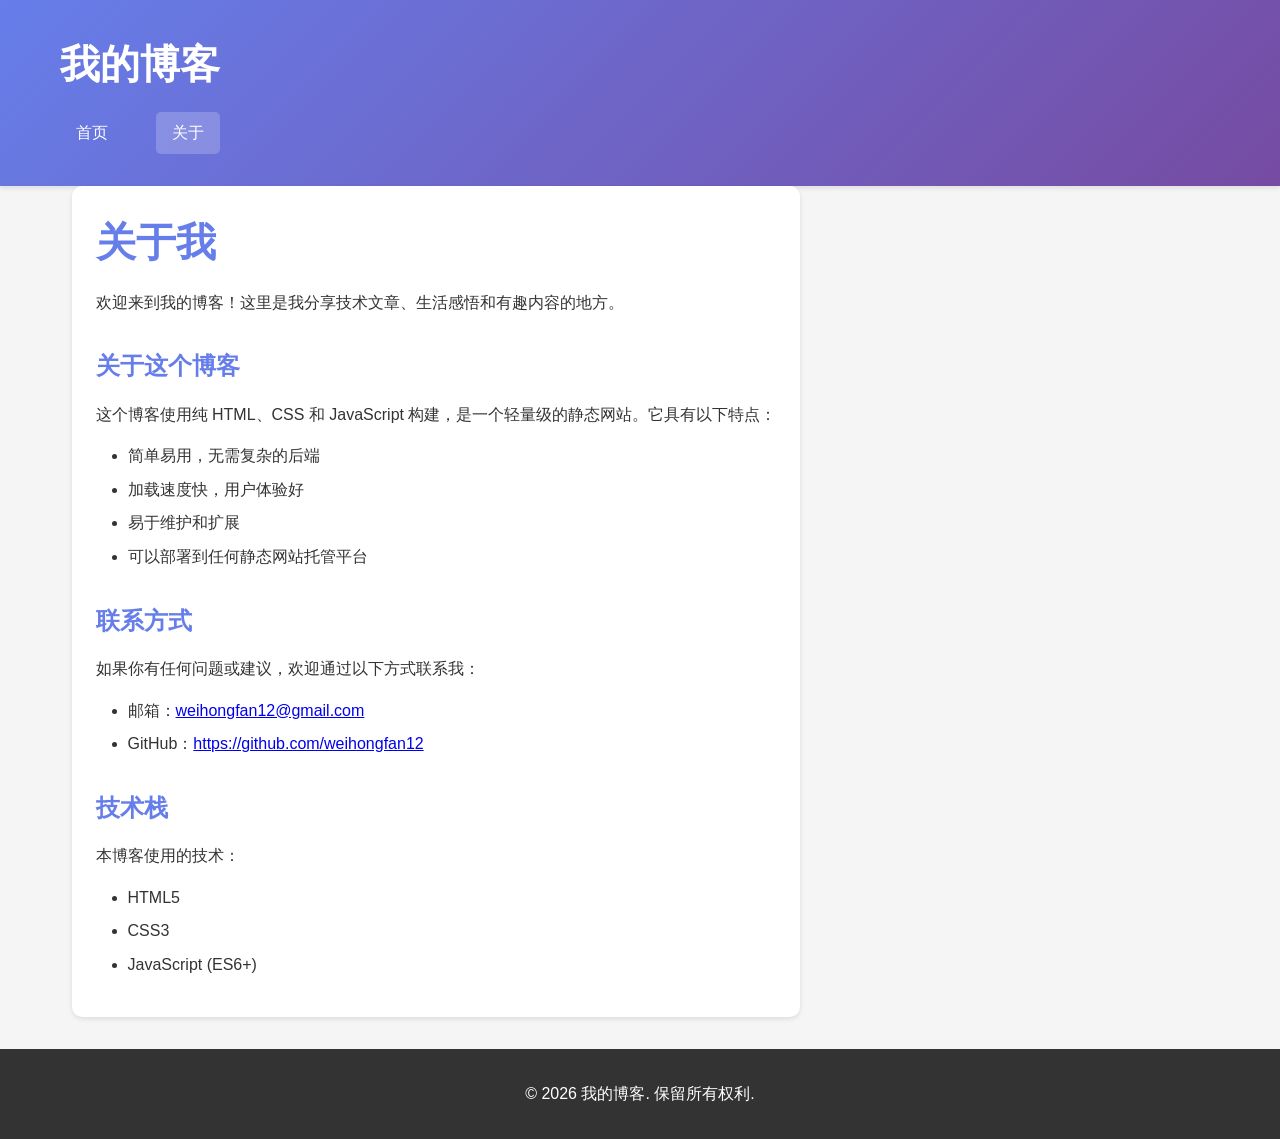
==== about.html @ 35a8b7f5 "Initial commit: Create blog website" ====
<!DOCTYPE html>
<html lang="zh-CN">
<head>
    <meta charset="UTF-8">
    <meta name="viewport" content="width=device-width, initial-scale=1.0">
    <title>关于 - 我的博客</title>
    <link rel="stylesheet" href="styles.css">
</head>
<body>
    <header>
        <div class="container">
            <h1>我的博客</h1>
            <nav>
                <a href="index.html">首页</a>
                <a href="about.html" class="active">关于</a>
            </nav>
        </div>
    </header>

    <main class="container">
        <div class="about-page">
            <div class="post-card">
                <h1>关于我</h1>
                <p>欢迎来到我的博客！这里是我分享技术文章、生活感悟和有趣内容的地方。</p>
                
                <h2>关于这个博客</h2>
                <p>这个博客使用纯 HTML、CSS 和 JavaScript 构建，是一个轻量级的静态网站。它具有以下特点：</p>
                <ul>
                    <li>简单易用，无需复杂的后端</li>
                    <li>加载速度快，用户体验好</li>
                    <li>易于维护和扩展</li>
                    <li>可以部署到任何静态网站托管平台</li>
                </ul>
                
                <h2>联系方式</h2>
                <p>如果你有任何问题或建议，欢迎通过以下方式联系我：</p>
                <ul>
                    <li>邮箱：<a href="mailto:weihongfan12@gmail.com">weihongfan12@gmail.com</a></li>
                    <li>GitHub：<a href="https://github.com/weihongfan12" target="_blank">https://github.com/weihongfan12</a></li>
                </ul>
                
                <h2>技术栈</h2>
                <p>本博客使用的技术：</p>
                <ul>
                    <li>HTML5</li>
                    <li>CSS3</li>
                    <li>JavaScript (ES6+)</li>
                </ul>
            </div>
        </div>
    </main>

    <footer>
        <div class="container">
            <p>&copy; 2026 我的博客. 保留所有权利.</p>
        </div>
    </footer>
</body>
</html>
---- styles.css ----
* {
    margin: 0;
    padding: 0;
    box-sizing: border-box;
}

body {
    font-family: -apple-system, BlinkMacSystemFont, 'Segoe UI', Roboto, 'Helvetica Neue', Arial, sans-serif;
    line-height: 1.6;
    color: #333;
    background-color: #f5f5f5;
}

.container {
    max-width: 1200px;
    margin: 0 auto;
    padding: 0 20px;
}

header {
    background: linear-gradient(135deg, #667eea 0%, #764ba2 100%);
    color: white;
    padding: 2rem 0;
    box-shadow: 0 2px 5px rgba(0,0,0,0.1);
}

header h1 {
    font-size: 2.5rem;
    margin-bottom: 1rem;
}

header nav {
    display: flex;
    gap: 2rem;
}

header nav a {
    color: white;
    text-decoration: none;
    padding: 0.5rem 1rem;
    border-radius: 5px;
    transition: background-color 0.3s;
}

header nav a:hover,
header nav a.active {
    background-color: rgba(255,255,255,0.2);
}

main {
    display: grid;
    grid-template-columns: 2fr 1fr;
    gap: 2rem;
    margin: 2rem auto;
}

.blog-posts h2 {
    margin-bottom: 1.5rem;
    color: #667eea;
}

.post-card {
    background: white;
    border-radius: 10px;
    padding: 1.5rem;
    margin-bottom: 1.5rem;
    box-shadow: 0 2px 5px rgba(0,0,0,0.1);
    transition: transform 0.3s, box-shadow 0.3s;
}

.post-card:hover {
    transform: translateY(-5px);
    box-shadow: 0 5px 15px rgba(0,0,0,0.2);
}

.post-card h3 {
    color: #667eea;
    margin-bottom: 0.5rem;
}

.post-card h3 a {
    color: #667eea;
    text-decoration: none;
}

.post-card h3 a:hover {
    text-decoration: underline;
}

.post-card .meta {
    color: #666;
    font-size: 0.9rem;
    margin-bottom: 1rem;
}

.post-card .excerpt {
    color: #555;
    margin-bottom: 1rem;
}

.post-card .read-more {
    display: inline-block;
    color: #667eea;
    text-decoration: none;
    font-weight: bold;
}

.post-card .read-more:hover {
    text-decoration: underline;
}

.sidebar {
    background: white;
    border-radius: 10px;
    padding: 1.5rem;
    box-shadow: 0 2px 5px rgba(0,0,0,0.1);
    height: fit-content;
}

.widget {
    margin-bottom: 2rem;
}

.widget:last-child {
    margin-bottom: 0;
}

.widget h3 {
    color: #667eea;
    margin-bottom: 1rem;
    padding-bottom: 0.5rem;
    border-bottom: 2px solid #667eea;
}

.widget ul {
    list-style: none;
}

.widget ul li {
    margin-bottom: 0.5rem;
}

.widget ul li a {
    color: #333;
    text-decoration: none;
}

.widget ul li a:hover {
    color: #667eea;
}

footer {
    background: #333;
    color: white;
    text-align: center;
    padding: 2rem 0;
    margin-top: 2rem;
}

@media (max-width: 768px) {
    main {
        grid-template-columns: 1fr;
    }
    
    header h1 {
        font-size: 2rem;
    }
    
    header nav {
        flex-direction: column;
        gap: 0.5rem;
    }
}

.post-detail {
    max-width: 800px;
    margin: 0 auto;
}

.post-detail .post-card {
    margin-bottom: 0;
}

.post-detail h1 {
    color: #667eea;
    font-size: 2.5rem;
    margin-bottom: 1rem;
}

.post-detail .post-body {
    margin-top: 2rem;
    line-height: 1.8;
}

.post-detail .post-body h2 {
    color: #667eea;
    margin-top: 2rem;
    margin-bottom: 1rem;
}

.post-detail .post-body p {
    margin-bottom: 1rem;
}

.post-detail .post-body ul,
.post-detail .post-body ol {
    margin-left: 2rem;
    margin-bottom: 1rem;
}

.post-detail .post-body li {
    margin-bottom: 0.5rem;
}

.back-link {
    display: inline-block;
    margin-top: 2rem;
    color: #667eea;
    text-decoration: none;
    font-weight: bold;
}

.back-link:hover {
    text-decoration: underline;
}

.about-page {
    max-width: 800px;
    margin: 0 auto;
}

.about-page .post-card {
    margin-bottom: 0;
}

.about-page h1 {
    color: #667eea;
    font-size: 2.5rem;
    margin-bottom: 1rem;
}

.about-page h2 {
    color: #667eea;
    margin-top: 2rem;
    margin-bottom: 1rem;
}

.about-page p {
    margin-bottom: 1rem;
}

.about-page ul {
    margin-left: 2rem;
    margin-bottom: 1rem;
}

.about-page li {
    margin-bottom: 0.5rem;
}
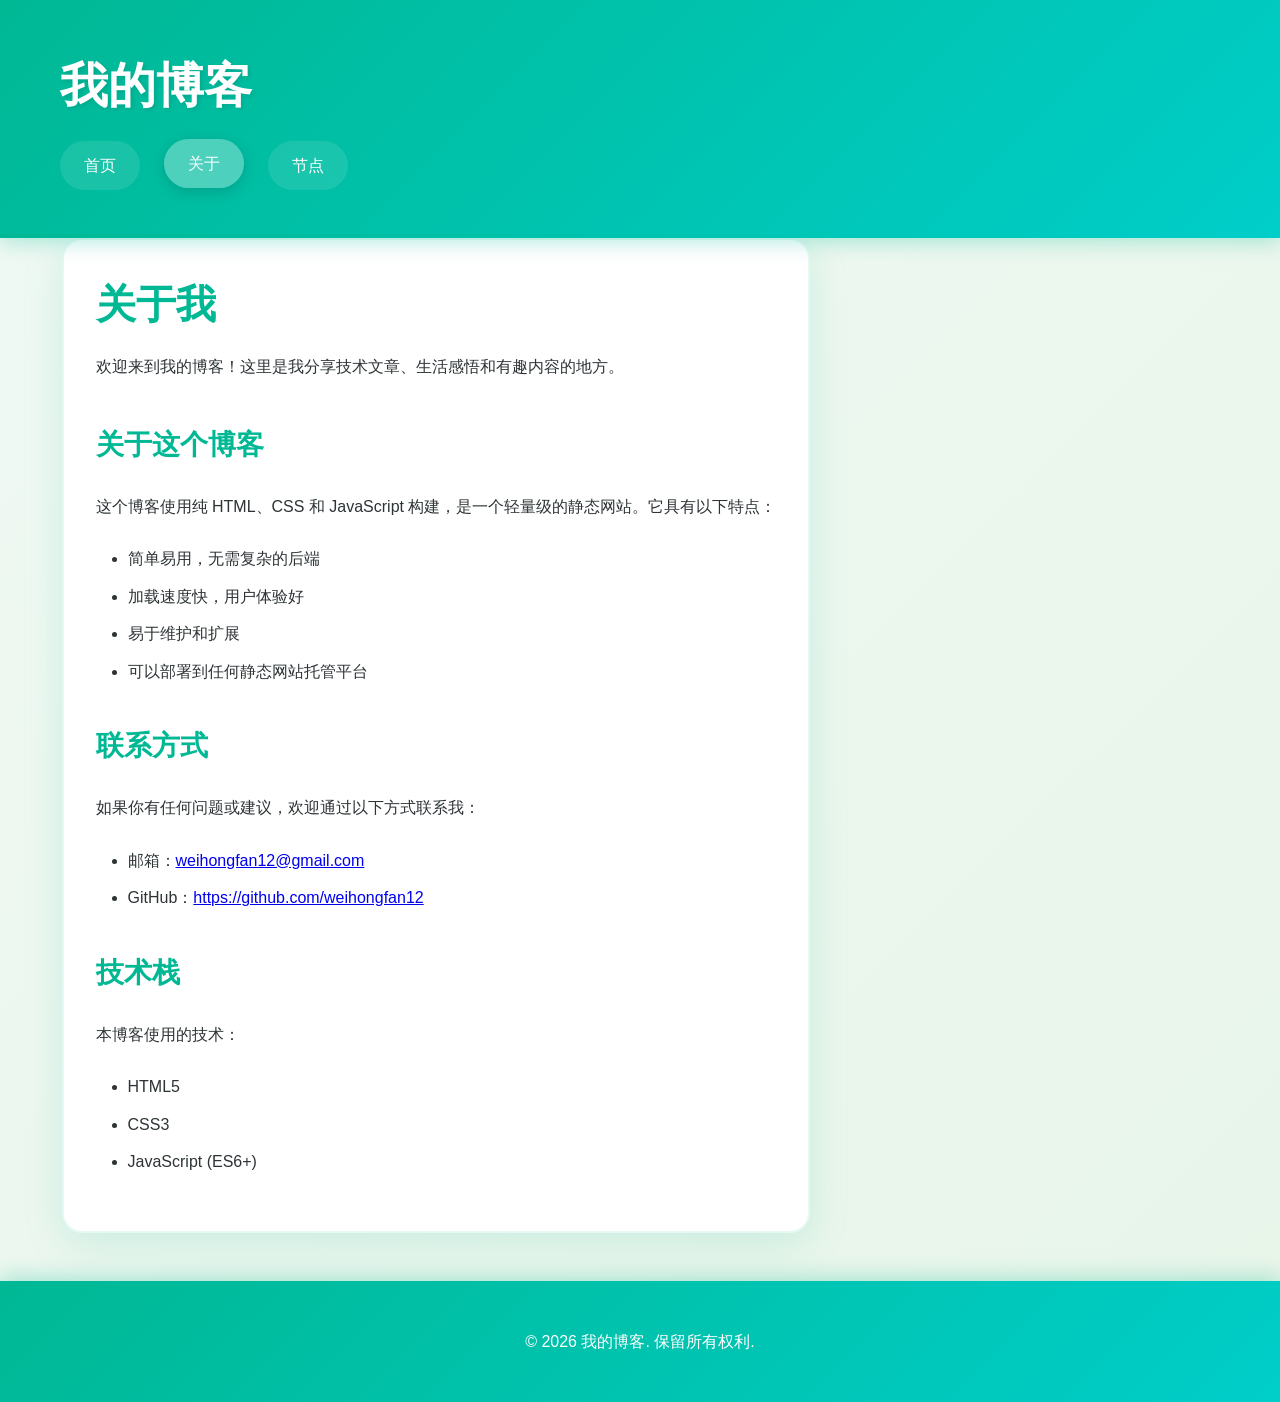
==== commit 6ff57636: "Add nodes page with subscription and VPS nodes list" ====
--- a/about.html
+++ b/about.html
@@ -13,6 +13,7 @@
             <nav>
                 <a href="index.html">首页</a>
                 <a href="about.html" class="active">关于</a>
+                <a href="nodes.html">节点</a>
             </nav>
         </div>
     </header>
--- a/styles.css
+++ b/styles.css
@@ -1,3 +1,4 @@
+/* 清新自然风格（绿色系） */
 * {
     margin: 0;
     padding: 0;
@@ -7,8 +8,9 @@
 body {
     font-family: -apple-system, BlinkMacSystemFont, 'Segoe UI', Roboto, 'Helvetica Neue', Arial, sans-serif;
     line-height: 1.6;
-    color: #333;
-    background-color: #f5f5f5;
+    color: #2d3436;
+    background: linear-gradient(135deg, #f0f9f4 0%, #e8f5e9 100%);
+    min-height: 100vh;
 }
 
 .container {
@@ -18,107 +20,153 @@
 }
 
 header {
-    background: linear-gradient(135deg, #667eea 0%, #764ba2 100%);
-    color: white;
-    padding: 2rem 0;
-    box-shadow: 0 2px 5px rgba(0,0,0,0.1);
+    background: linear-gradient(135deg, #00b894 0%, #00cec9 100%);
+    color: white;
+    padding: 3rem 0;
+    box-shadow: 0 4px 20px rgba(0, 184, 148, 0.3);
+    position: relative;
+    overflow: hidden;
+}
+
+header::after {
+    content: '';
+    position: absolute;
+    bottom: 0;
+    left: 0;
+    right: 0;
+    height: 4px;
+    background: linear-gradient(90deg, #00b894, #00cec9, #00b894);
+    background-size: 200% 100%;
+    animation: shimmer 3s linear infinite;
+}
+
+@keyframes shimmer {
+    0% { background-position: -200% 0; }
+    100% { background-position: 200% 0; }
 }
 
 header h1 {
-    font-size: 2.5rem;
-    margin-bottom: 1rem;
+    font-size: 3rem;
+    margin-bottom: 1rem;
+    font-weight: 700;
+    text-shadow: 2px 2px 4px rgba(0,0,0,0.1);
 }
 
 header nav {
     display: flex;
-    gap: 2rem;
+    gap: 1.5rem;
+    position: relative;
+    z-index: 1;
 }
 
 header nav a {
     color: white;
     text-decoration: none;
-    padding: 0.5rem 1rem;
-    border-radius: 5px;
-    transition: background-color 0.3s;
+    padding: 0.75rem 1.5rem;
+    border-radius: 25px;
+    transition: all 0.3s ease;
+    font-weight: 500;
+    background: rgba(255,255,255,0.1);
+    backdrop-filter: blur(10px);
 }
 
 header nav a:hover,
 header nav a.active {
-    background-color: rgba(255,255,255,0.2);
+    background: rgba(255,255,255,0.3);
+    transform: translateY(-2px);
+    box-shadow: 0 4px 15px rgba(0,0,0,0.15);
 }
 
 main {
     display: grid;
     grid-template-columns: 2fr 1fr;
     gap: 2rem;
-    margin: 2rem auto;
+    margin: 3rem auto;
 }
 
 .blog-posts h2 {
-    margin-bottom: 1.5rem;
-    color: #667eea;
+    margin-bottom: 2rem;
+    color: #00b894;
+    font-size: 2rem;
+    font-weight: 600;
 }
 
 .post-card {
     background: white;
-    border-radius: 10px;
-    padding: 1.5rem;
-    margin-bottom: 1.5rem;
-    box-shadow: 0 2px 5px rgba(0,0,0,0.1);
-    transition: transform 0.3s, box-shadow 0.3s;
+    border-radius: 20px;
+    padding: 2rem;
+    margin-bottom: 2rem;
+    box-shadow: 0 10px 40px rgba(0, 184, 148, 0.15);
+    transition: all 0.4s cubic-bezier(0.175, 0.885, 0.32, 1.275);
+    border: 2px solid rgba(0, 184, 148, 0.1);
 }
 
 .post-card:hover {
-    transform: translateY(-5px);
-    box-shadow: 0 5px 15px rgba(0,0,0,0.2);
+    transform: translateY(-8px);
+    box-shadow: 0 20px 60px rgba(0, 184, 148, 0.25);
+    border-color: #00b894;
 }
 
 .post-card h3 {
-    color: #667eea;
-    margin-bottom: 0.5rem;
+    color: #00b894;
+    margin-bottom: 0.75rem;
+    font-size: 1.75rem;
+    font-weight: 600;
 }
 
 .post-card h3 a {
-    color: #667eea;
+    color: #00b894;
     text-decoration: none;
+    transition: color 0.3s;
 }
 
 .post-card h3 a:hover {
-    text-decoration: underline;
+    color: #00cec9;
 }
 
 .post-card .meta {
-    color: #666;
+    color: #636e72;
     font-size: 0.9rem;
     margin-bottom: 1rem;
+    display: flex;
+    gap: 1rem;
+    align-items: center;
 }
 
 .post-card .excerpt {
     color: #555;
-    margin-bottom: 1rem;
+    margin-bottom: 1.5rem;
+    line-height: 1.8;
 }
 
 .post-card .read-more {
     display: inline-block;
-    color: #667eea;
+    color: white;
     text-decoration: none;
-    font-weight: bold;
+    font-weight: 600;
+    padding: 0.6rem 1.8rem;
+    border-radius: 25px;
+    background: linear-gradient(135deg, #00b894 0%, #00cec9 100%);
+    transition: all 0.3s ease;
+    box-shadow: 0 4px 15px rgba(0, 184, 148, 0.3);
 }
 
 .post-card .read-more:hover {
-    text-decoration: underline;
+    transform: scale(1.05);
+    box-shadow: 0 6px 20px rgba(0, 184, 148, 0.4);
 }
 
 .sidebar {
     background: white;
-    border-radius: 10px;
-    padding: 1.5rem;
-    box-shadow: 0 2px 5px rgba(0,0,0,0.1);
+    border-radius: 20px;
+    padding: 2rem;
+    box-shadow: 0 10px 40px rgba(0, 184, 148, 0.15);
     height: fit-content;
+    border: 2px solid rgba(0, 184, 148, 0.1);
 }
 
 .widget {
-    margin-bottom: 2rem;
+    margin-bottom: 2.5rem;
 }
 
 .widget:last-child {
@@ -126,10 +174,12 @@
 }
 
 .widget h3 {
-    color: #667eea;
-    margin-bottom: 1rem;
-    padding-bottom: 0.5rem;
-    border-bottom: 2px solid #667eea;
+    color: #00b894;
+    margin-bottom: 1.5rem;
+    padding-bottom: 1rem;
+    border-bottom: 3px solid #00b894;
+    font-size: 1.5rem;
+    font-weight: 600;
 }
 
 .widget ul {
@@ -137,24 +187,33 @@
 }
 
 .widget ul li {
-    margin-bottom: 0.5rem;
+    margin-bottom: 0.75rem;
 }
 
 .widget ul li a {
-    color: #333;
+    color: #2d3436;
     text-decoration: none;
+    padding: 0.6rem 1rem;
+    border-radius: 10px;
+    transition: all 0.3s ease;
+    display: block;
+    border: 1px solid transparent;
 }
 
 .widget ul li a:hover {
-    color: #667eea;
+    background: linear-gradient(135deg, #00b894 0%, #00cec9 100%);
+    color: white;
+    transform: translateX(5px);
+    box-shadow: 0 4px 15px rgba(0, 184, 148, 0.3);
 }
 
 footer {
-    background: #333;
+    background: linear-gradient(135deg, #00b894 0%, #00cec9 100%);
     color: white;
     text-align: center;
-    padding: 2rem 0;
-    margin-top: 2rem;
+    padding: 3rem 0;
+    margin-top: 3rem;
+    box-shadow: 0 -4px 20px rgba(0, 184, 148, 0.3);
 }
 
 @media (max-width: 768px) {
@@ -168,7 +227,11 @@
     
     header nav {
         flex-direction: column;
-        gap: 0.5rem;
+        gap: 0.75rem;
+    }
+    
+    .post-card {
+        padding: 1.5rem;
     }
 }
 
@@ -182,46 +245,54 @@
 }
 
 .post-detail h1 {
-    color: #667eea;
+    color: #00b894;
     font-size: 2.5rem;
     margin-bottom: 1rem;
+    font-weight: 700;
 }
 
 .post-detail .post-body {
     margin-top: 2rem;
-    line-height: 1.8;
+    line-height: 1.9;
 }
 
 .post-detail .post-body h2 {
-    color: #667eea;
-    margin-top: 2rem;
-    margin-bottom: 1rem;
+    color: #00b894;
+    margin-top: 2.5rem;
+    margin-bottom: 1.5rem;
+    font-size: 1.75rem;
 }
 
 .post-detail .post-body p {
-    margin-bottom: 1rem;
+    margin-bottom: 1.5rem;
 }
 
 .post-detail .post-body ul,
 .post-detail .post-body ol {
     margin-left: 2rem;
-    margin-bottom: 1rem;
+    margin-bottom: 1.5rem;
 }
 
 .post-detail .post-body li {
-    margin-bottom: 0.5rem;
+    margin-bottom: 0.75rem;
 }
 
 .back-link {
     display: inline-block;
     margin-top: 2rem;
-    color: #667eea;
+    color: white;
     text-decoration: none;
-    font-weight: bold;
+    font-weight: 600;
+    padding: 0.75rem 2rem;
+    border-radius: 25px;
+    background: linear-gradient(135deg, #00b894 0%, #00cec9 100%);
+    transition: all 0.3s ease;
+    box-shadow: 0 4px 15px rgba(0, 184, 148, 0.3);
 }
 
 .back-link:hover {
-    text-decoration: underline;
+    transform: scale(1.05);
+    box-shadow: 0 6px 20px rgba(0, 184, 148, 0.4);
 }
 
 .about-page {
@@ -234,26 +305,204 @@
 }
 
 .about-page h1 {
-    color: #667eea;
+    color: #00b894;
     font-size: 2.5rem;
     margin-bottom: 1rem;
+    font-weight: 700;
 }
 
 .about-page h2 {
-    color: #667eea;
-    margin-top: 2rem;
-    margin-bottom: 1rem;
+    color: #00b894;
+    margin-top: 2.5rem;
+    margin-bottom: 1.5rem;
+    font-size: 1.75rem;
 }
 
 .about-page p {
-    margin-bottom: 1rem;
+    margin-bottom: 1.5rem;
+    line-height: 1.9;
 }
 
 .about-page ul {
     margin-left: 2rem;
-    margin-bottom: 1rem;
+    margin-bottom: 1.5rem;
 }
 
 .about-page li {
+    margin-bottom: 0.75rem;
+}
+
+.nodes-page {
+    max-width: 800px;
+    margin: 0 auto;
+}
+
+.nodes-page .post-card {
+    margin-bottom: 0;
+}
+
+.nodes-page h1 {
+    color: #00b894;
+    font-size: 2.5rem;
+    margin-bottom: 1rem;
+    font-weight: 700;
+}
+
+.nodes-page h2 {
+    color: #00b894;
+    margin-top: 2.5rem;
+    margin-bottom: 1.5rem;
+    font-size: 1.75rem;
+    font-weight: 600;
+}
+
+.nodes-page h3 {
+    color: #2d3436;
+    font-size: 1.25rem;
     margin-bottom: 0.5rem;
+}
+
+.subscription-box {
+    background: linear-gradient(135deg, rgba(0, 184, 148, 0.1) 0%, rgba(0, 206, 201, 0.1) 100%);
+    padding: 2rem;
+    border-radius: 15px;
+    margin-bottom: 2rem;
+    border: 2px solid rgba(0, 184, 148, 0.2);
+}
+
+.subscription-link {
+    display: flex;
+    gap: 1rem;
+    align-items: center;
+}
+
+.subscription-link input {
+    flex: 1;
+    padding: 0.75rem 1rem;
+    border: 2px solid #00b894;
+    border-radius: 10px;
+    font-size: 1rem;
+    background: white;
+    color: #2d3436;
+}
+
+.subscription-link button {
+    padding: 0.75rem 2rem;
+    border: none;
+    border-radius: 10px;
+    background: linear-gradient(135deg, #00b894 0%, #00cec9 100%);
+    color: white;
+    font-weight: 600;
+    cursor: pointer;
+    transition: all 0.3s ease;
+    box-shadow: 0 4px 15px rgba(0, 184, 148, 0.3);
+}
+
+.subscription-link button:hover {
+    transform: scale(1.05);
+    box-shadow: 0 6px 20px rgba(0, 184, 148, 0.4);
+}
+
+.nodes-list {
+    display: grid;
+    gap: 1.5rem;
+}
+
+.node-item {
+    background: white;
+    border-radius: 15px;
+    padding: 1.5rem;
+    box-shadow: 0 10px 40px rgba(0, 184, 148, 0.15);
+    border: 2px solid rgba(0, 184, 148, 0.1);
+    transition: all 0.3s ease;
+}
+
+.node-item:hover {
+    transform: translateY(-5px);
+    box-shadow: 0 20px 60px rgba(0, 184, 148, 0.25);
+    border-color: #00b894;
+}
+
+.node-header {
+    display: flex;
+    justify-content: space-between;
+    align-items: center;
+    margin-bottom: 1rem;
+    padding-bottom: 1rem;
+    border-bottom: 2px solid rgba(0, 184, 148, 0.2);
+}
+
+.node-header h3 {
+    color: #00b894;
+    font-size: 1.5rem;
+    font-weight: 600;
+    margin: 0;
+}
+
+.node-purity {
+    background: linear-gradient(135deg, #00b894 0%, #00cec9 100%);
+    color: white;
+    padding: 0.5rem 1rem;
+    border-radius: 20px;
+    font-size: 0.9rem;
+    font-weight: 600;
+}
+
+.node-details {
+    line-height: 1.8;
+}
+
+.node-details p {
+    margin-bottom: 0.75rem;
+    color: #555;
+}
+
+.node-details strong {
+    color: #2d3436;
+    font-weight: 600;
+}
+
+.status-online {
+    color: #00b894;
+    font-weight: 600;
+}
+
+.note {
+    background: linear-gradient(135deg, rgba(255, 193, 7, 0.1) 0%, rgba(255, 152, 0, 0.1) 100%);
+    padding: 2rem;
+    border-radius: 15px;
+    margin-top: 2rem;
+    border: 2px solid rgba(255, 193, 7, 0.2);
+}
+
+.note h3 {
+    color: #ff9800;
+    font-size: 1.25rem;
+    margin-bottom: 1rem;
+    font-weight: 600;
+}
+
+.note ul {
+    margin-left: 2rem;
+    margin-top: 1rem;
+}
+
+.note li {
+    margin-bottom: 0.75rem;
+    color: #555;
+}
+
+@media (max-width: 768px) {
+    .nodes-list {
+        grid-template-columns: 1fr;
+    }
+    
+    .subscription-link {
+        flex-direction: column;
+        align-items: stretch;
+    }
+    
+    .subscription-link input {
+        margin-bottom: 1rem;
+    }
 }
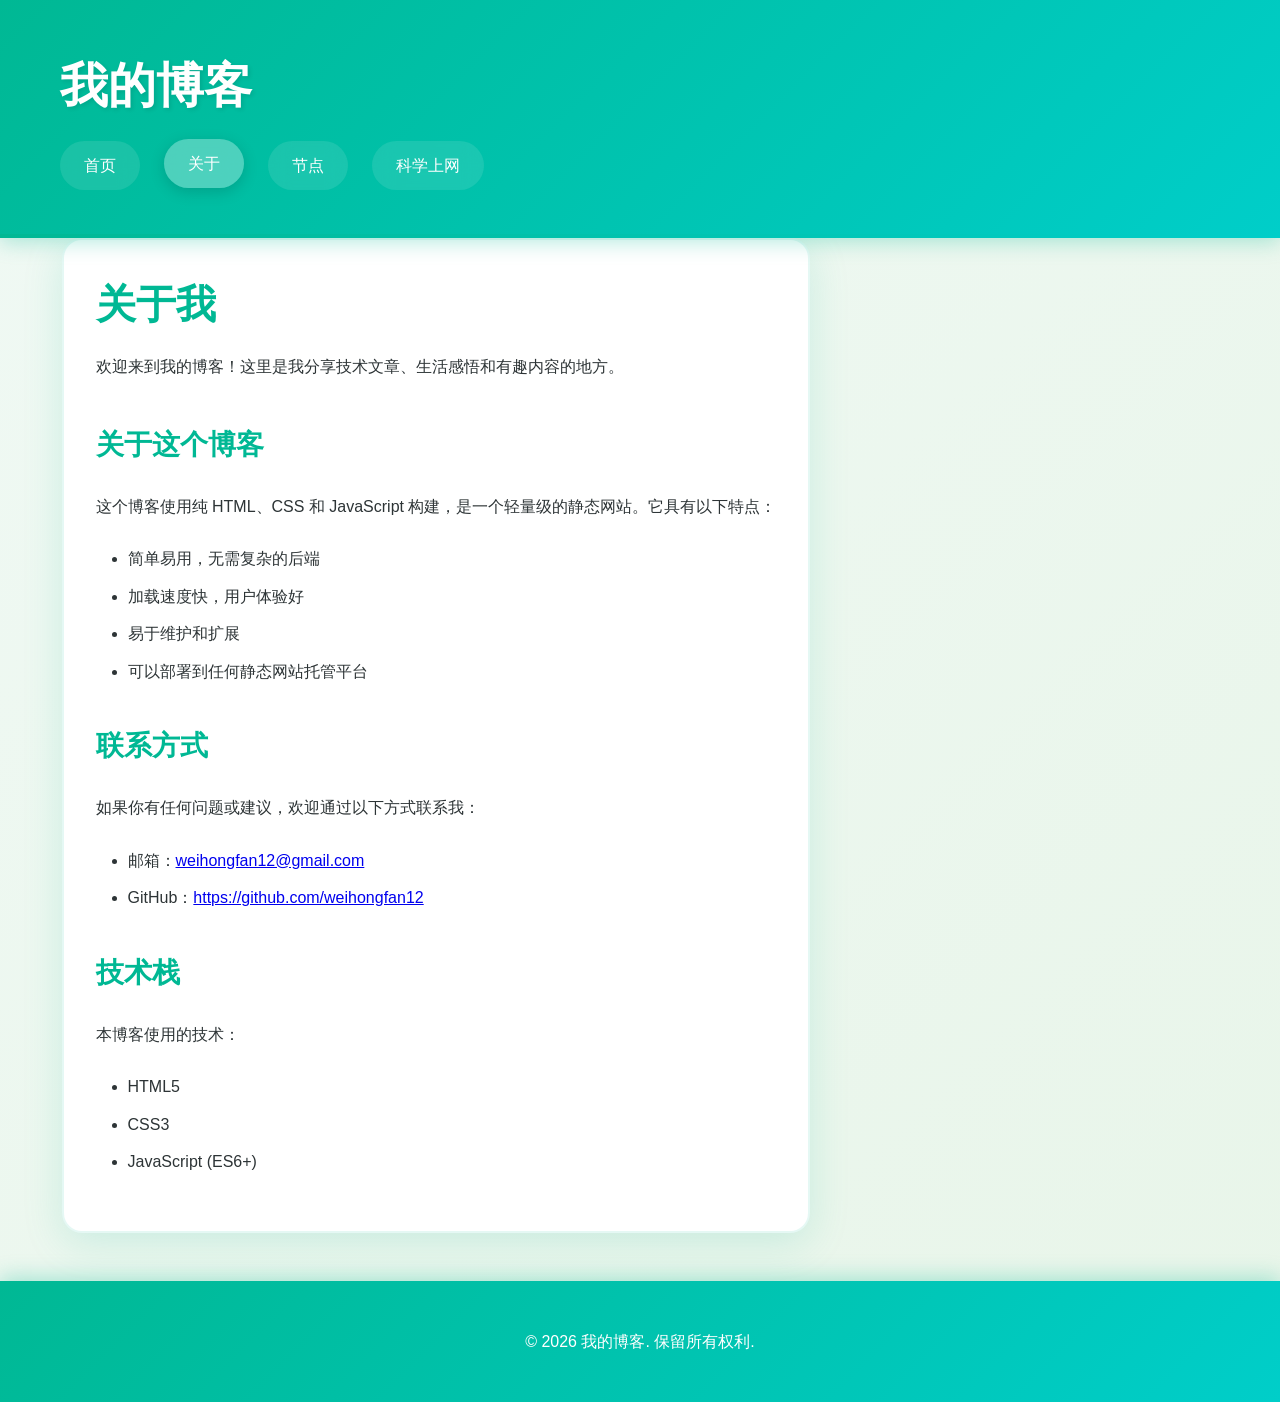
==== commit 33ac7bc8: "Add science-networking page" ====
--- a/about.html
+++ b/about.html
@@ -14,6 +14,7 @@
                 <a href="index.html">首页</a>
                 <a href="about.html" class="active">关于</a>
                 <a href="nodes.html">节点</a>
+                <a href="science-networking.html">科学上网</a>
             </nav>
         </div>
     </header>
--- a/styles.css
+++ b/styles.css
@@ -332,6 +332,182 @@
     margin-bottom: 0.75rem;
 }
 
+.search-wrapper {
+    margin-bottom: 2rem;
+}
+
+.search-wrapper h2 {
+    color: #00b894;
+    font-size: 1.5rem;
+    margin-bottom: 1rem;
+    font-weight: 600;
+}
+
+.search-input {
+    width: 100%;
+    padding: 0.75rem 1rem;
+    border: 2px solid #00b894;
+    border-radius: 10px;
+    font-size: 1rem;
+    background: white;
+    color: #2d3436;
+    transition: all 0.3s ease;
+}
+
+.search-input:focus {
+    outline: none;
+    border-color: #00cec9;
+    box-shadow: 0 0 0 3px rgba(0, 184, 148, 0.2);
+}
+
+.no-articles, .no-nodes {
+    text-align: center;
+    padding: 3rem;
+    color: #636e72;
+    font-size: 1.1rem;
+    background: rgba(0, 184, 148, 0.05);
+    border-radius: 10px;
+    margin: 2rem 0;
+}
+
+.add-node-btn {
+    background: linear-gradient(135deg, #00b894 0%, #00cec9 100%);
+    color: white;
+    border: none;
+    padding: 0.5rem 1rem;
+    border-radius: 8px;
+    font-weight: 600;
+    cursor: pointer;
+    transition: all 0.3s ease;
+    box-shadow: 0 4px 15px rgba(0, 184, 148, 0.3);
+    margin-left: 1rem;
+}
+
+.add-node-btn:hover {
+    transform: scale(1.05);
+    box-shadow: 0 6px 20px rgba(0, 184, 148, 0.4);
+}
+
+.form-container {
+    position: fixed;
+    top: 50%;
+    left: 50%;
+    transform: translate(-50%, -50%);
+    background: white;
+    padding: 2rem;
+    border-radius: 20px;
+    box-shadow: 0 20px 60px rgba(0, 0, 0, 0.3);
+    z-index: 1000;
+    min-width: 400px;
+    max-width: 500px;
+}
+
+.add-node-form h3 {
+    color: #00b894;
+    font-size: 1.5rem;
+    margin-bottom: 1.5rem;
+}
+
+.form-group {
+    margin-bottom: 1.5rem;
+}
+
+.form-group label {
+    display: block;
+    margin-bottom: 0.5rem;
+    color: #2d3436;
+    font-weight: 600;
+}
+
+.form-group input,
+.form-group select {
+    width: 100%;
+    padding: 0.75rem;
+    border: 2px solid #ddd;
+    border-radius: 8px;
+    font-size: 1rem;
+    background: white;
+    color: #2d3436;
+}
+
+.form-group input:focus,
+.form-group select:focus {
+    outline: none;
+    border-color: #00b894;
+    box-shadow: 0 0 0 3px rgba(0, 184, 148, 0.2);
+}
+
+.form-actions {
+    display: flex;
+    gap: 1rem;
+    margin-top: 2rem;
+}
+
+.form-actions button {
+    flex: 1;
+    padding: 0.75rem 1.5rem;
+    border: none;
+    border-radius: 8px;
+    font-weight: 600;
+    cursor: pointer;
+    transition: all 0.3s ease;
+}
+
+.form-actions button:first-child {
+    background: linear-gradient(135deg, #00b894 0%, #00cec9 100%);
+    color: white;
+}
+
+.form-actions button:first-child:hover {
+    transform: scale(1.02);
+    box-shadow: 0 6px 20px rgba(0, 184, 148, 0.4);
+}
+
+.form-actions button:last-child {
+    background: #f5f5f5;
+    color: #333;
+}
+
+.form-actions button:last-child:hover {
+    background: #e0e0e0;
+}
+
+.node-link {
+    color: #00b894;
+    text-decoration: none;
+    word-break: break-all;
+    transition: color 0.3s ease;
+}
+
+.node-link:hover {
+    color: #00cec9;
+    text-decoration: underline;
+}
+
+.loading {
+    text-align: center;
+    padding: 3rem;
+    color: #636e72;
+    font-size: 1.1rem;
+}
+
+.loading::after {
+    content: '';
+    display: inline-block;
+    width: 20px;
+    height: 20px;
+    border: 3px solid #00b894;
+    border-top-color: transparent;
+    border-radius: 50%;
+    animation: spin 1s linear infinite;
+    margin-left: 1rem;
+}
+
+@keyframes spin {
+    0% { transform: rotate(0deg); }
+    100% { transform: rotate(360deg); }
+}
+
 .nodes-page {
     max-width: 800px;
     margin: 0 auto;
@@ -505,4 +681,107 @@
     .subscription-link input {
         margin-bottom: 1rem;
     }
+}
+
+.science-networking-page {
+    max-width: 800px;
+    margin: 0 auto;
+}
+
+.science-networking-page .post-card {
+    margin-bottom: 0;
+}
+
+.science-networking-page h1 {
+    color: #00b894;
+    font-size: 2.5rem;
+    margin-bottom: 1rem;
+    font-weight: 700;
+}
+
+.categories-section {
+    margin-bottom: 2rem;
+}
+
+.categories-section h2 {
+    color: #00b894;
+    font-size: 1.75rem;
+    margin-bottom: 1.5rem;
+    font-weight: 600;
+}
+
+.categories-grid {
+    display: grid;
+    grid-template-columns: repeat(auto-fit, minmax(250px, 1fr));
+    gap: 1.5rem;
+}
+
+.category-card {
+    background: white;
+    border-radius: 15px;
+    padding: 1.5rem;
+    box-shadow: 0 10px 40px rgba(0, 184, 148, 0.15);
+    border: 2px solid rgba(0, 184, 148, 0.1);
+    transition: all 0.3s ease;
+}
+
+.category-card:hover {
+    transform: translateY(-5px);
+    box-shadow: 0 20px 60px rgba(0, 184, 148, 0.25);
+    border-color: #00b894;
+}
+
+.category-card h3 {
+    color: #00b894;
+    font-size: 1.25rem;
+    margin-bottom: 0.75rem;
+}
+
+.category-card p {
+    color: #555;
+    margin-bottom: 1rem;
+}
+
+.category-link {
+    display: inline-block;
+    color: #00b894;
+    text-decoration: none;
+    font-weight: 600;
+    padding: 0.5rem 1rem;
+    border-radius: 8px;
+    background: linear-gradient(135deg, #00b894 0%, #00cec9 100%);
+    color: white;
+    transition: all 0.3s ease;
+}
+
+.category-link:hover {
+    transform: scale(1.05);
+    box-shadow: 0 4px 15px rgba(0, 184, 148, 0.3);
+}
+
+.category-items {
+    display: flex;
+    flex-direction: column;
+    gap: 0.75rem;
+}
+
+.category-item {
+    color: #2d3436;
+    text-decoration: none;
+    padding: 0.5rem 1rem;
+    border-radius: 8px;
+    border: 1px solid rgba(0, 184, 148, 0.2);
+    transition: all 0.3s ease;
+}
+
+.category-item:hover {
+    background: linear-gradient(135deg, rgba(0, 184, 148, 0.1) 0%, rgba(0, 206, 201, 0.1) 100%);
+    color: #00b894;
+    transform: translateX(5px);
+}
+
+@media (max-width: 768px) {
+    .categories-grid {
+        grid-template-columns: 1fr;
+    }
 }
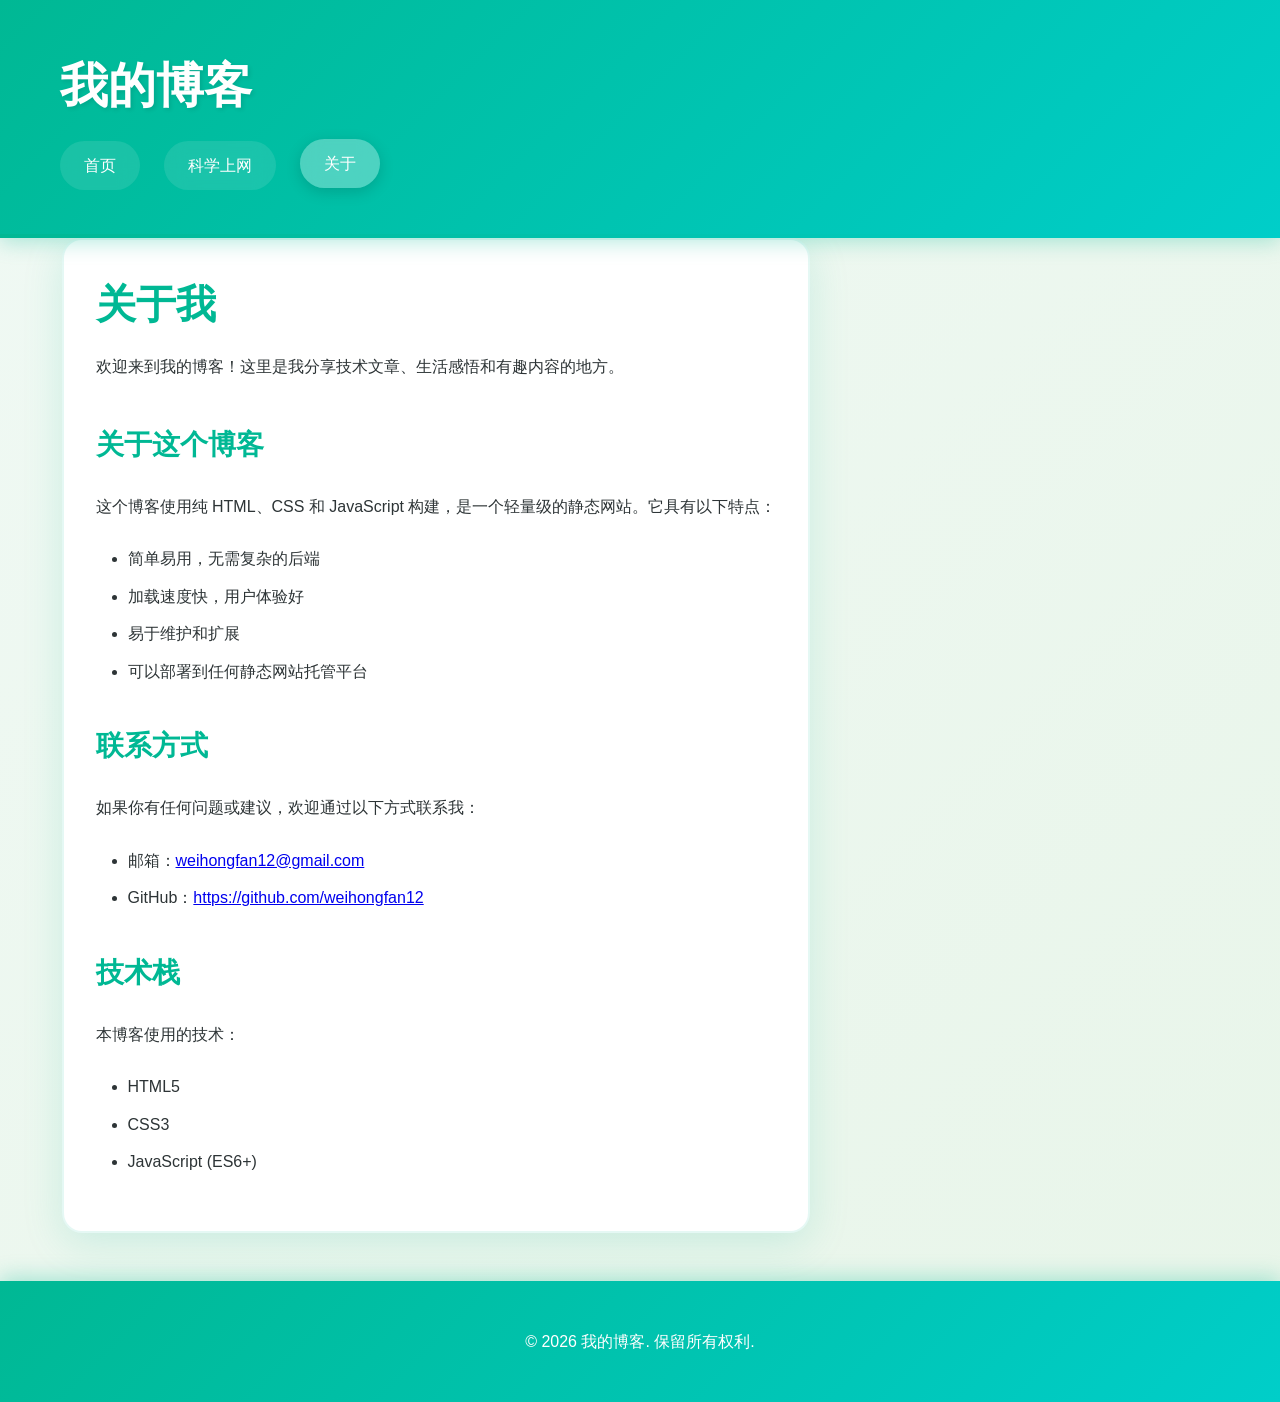
==== commit 83a48377: "修复导航栏结构：移除节点导航链接，只保留首页、科学上网、关于三个导航项" ====
--- a/about.html
+++ b/about.html
@@ -12,9 +12,8 @@
             <h1>我的博客</h1>
             <nav>
                 <a href="index.html">首页</a>
+                <a href="science-networking.html">科学上网</a>
                 <a href="about.html" class="active">关于</a>
-                <a href="nodes.html">节点</a>
-                <a href="science-networking.html">科学上网</a>
             </nav>
         </div>
     </header>
